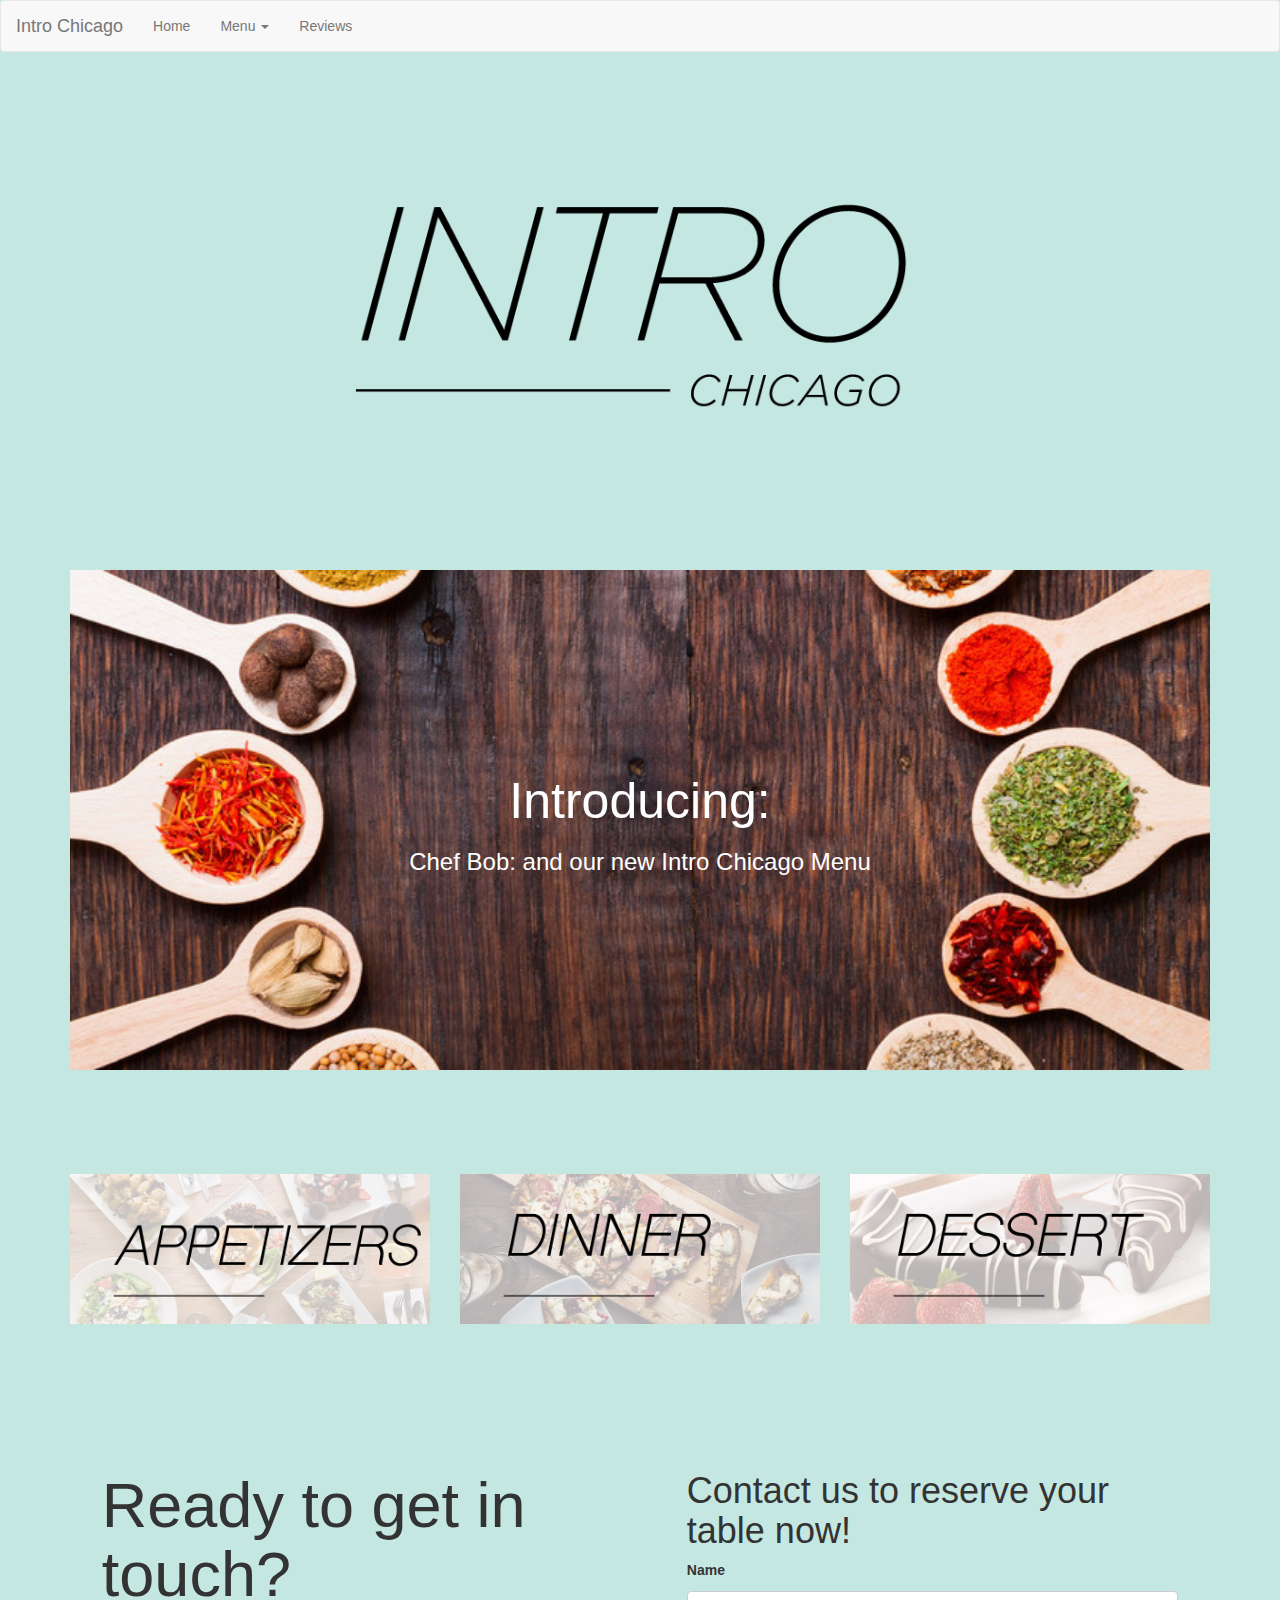
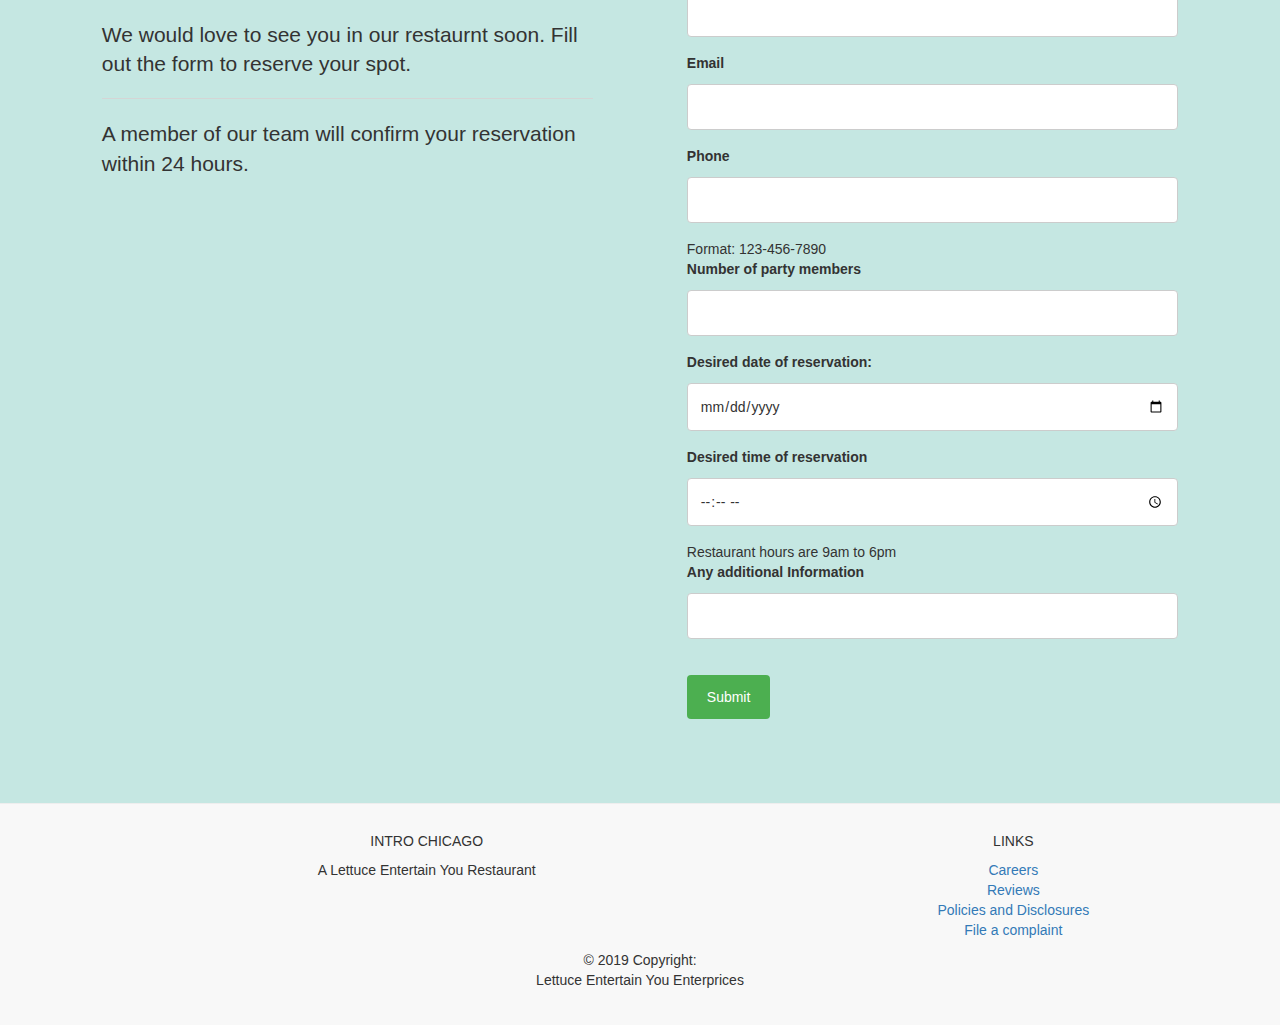
==== index.html @ 162bfca2 "image additions" ====
<!DOCTYPE html>
<html lang="en">
  <head>
      <meta charset="UTF-8">
      <meta name="viewport" content="width=device-width,initial-scale=1">
        <title>Intro To Chicago</title>
      <link rel="stylesheet" href="style.css" type="text/css">
      <!-- Latest compiled and minified CSS -->
      <link rel="stylesheet" href="https://maxcdn.bootstrapcdn.com/bootstrap/3.4.0/css/bootstrap.min.css">
      <!-- jQuery library -->
      <script src="https://ajax.googleapis.com/ajax/libs/jquery/3.3.1/jquery.min.js"></script>
      <!-- Latest compiled JavaScript -->
      <script src="https://maxcdn.bootstrapcdn.com/bootstrap/3.4.0/js/bootstrap.min.js"></script>

  </head>
  <body>
    <script> document.body.className = 'fade';
    </script>

    <nav class="navbar navbar-default">
      <div class="container-fluid">
        <div class="navbar-header">
      <a class="navbar-brand" href="index.html">Intro Chicago</a>
       </div>
       <ul class="nav navbar-nav">
         <li><a href="index.html">Home</a></li>
         <li class="dropdown">
           <a class="dropdown-toggle" data-toggle="dropdown" href="#">Menu
             <span class="caret"></span></a>
             <ul class="dropdown-menu">
               <li><a href="appetizers.html">Appitizers</a></li>
               <li><a href="dinner.html">Dinner</a></li>
               <li><a href="dessert.html">Dessert</a></li>
             </ul>
           </li>
         <li><a href="reviews.html">Reviews</a></li>
       </ul>
     </div>
   </nav>

     <div class="container">
       <div class="row">
         <div class="col-sm-2"><!--blank column--></div>
         <div class="col-sm-8">
             <img src="Intro_Chicago_Logo.png" alt="Intro Chicago Logo">
         </div>
         <div class="col-sm-2"><!--blank column--></div>
        </div>
      </div>
    </div>

    <div class="jumbotron jumbotron-fluid">
      <div class="container">
        <div class="hero-image">
          <div class="hero-text">
            <h1 style="font-size:50px">Introducing:</h1>
            <h3>Chef Bob: and our new Intro Chicago Menu</h3>
          </div>
        </div>
      </div>
    </div>

    <div class="container">
      <div class="row">
        <div class="zoom-1">
           <a href="appetizers.html">
          <div class="col-sm-4">
            <div class="hero-image-1">
            <img src="Intro_Chicago_01.png" class="img-rounded" alt="Intro Chicago Logo"></div>
            </div>
           </a>
        </div>
        <div class="zoom-2">
          <a href="dinner.html">
            <div class="col-sm-4">
              <div class="hero-image-2">
              <img src="Intro_Chicago_02.png" class="img-rounded" alt="Intro Chicago Logo"></div>
            </div>
          </a>
        </div>
        <div class="zoom-3">
          <a href="dessert.html">
            <div class="col-sm-4">
              <div class="hero-image-3">
              <img src="Intro_Chicago_03.png" class="img-rounded" alt="Intro Chicago Logo"></div>
              </div>
          </a>
        </div>
       </div>
     </div>
   </div>


<div class="container">
  <div class="row">
    <div class="col-sm-6">
  <div class="jumbotron">
    <h1 class="display-4">Ready to get in touch?</h1>
     <p class="lead">We would love to see you in our restaurnt soon. Fill out the form to reserve your spot.</p>
     <hr class="my-4">
       <p>A member of our team will confirm your reservation within 24 hours.</p>
       <p class="lead">
   </p>
 </div>
 </div>


    <div class="col-sm-6">
      <h1>Contact us to reserve your table now!</h1>
        <form action="action_page.php" onsubmit="return validateForm()" method="post" name="myForm">
          <label for="fname">Name</label>
            <input type="text" name="fname"><br>

            <label for="femail">Email</label>
            <input type="email" name="femail" id="email"><br>

            <label for="fphone">Phone</label>
            <input type="tel" id="phone" name="fphone"
            pattern="[0-9]{3}-[0-9]{3}-[0-9]{4}">
            <span class="note">Format: 123-456-7890</span><br>

            <label for="fnumber">Number of party members</label>
            <input type="number" name="fnumber"><br>

            <label for="fdate">Desired date of reservation:</label>
            <input type="date" name="fdate"><br>

            <label for="ftime">Desired time of reservation</label>
            <input type="time" id="appt" name="ftime"
            min="9:00" max="18:00"><br>
            <span class="note">Restaurant hours are 9am to 6pm</span><br>

            <label for="fmessage">Any additional Information</label>
            <input type="text" name="fmessage"><br>
            <br>
          <input type="submit" value="Submit">
        </form>
      </div>
    </div>
  </div>


    <script>
        document.addEventListener("DOMContentLoaded", function(e) {
          document.body.className = '';
        });
    </script>
    <script src="index.js"></script>

  </body>
    <footer class="page-footer font-small pt-4">
      <hr class="clearfix w-100 d-md-none pb-3">
      <div class="container-fluid text-center text-md-left">

      <!-- Grid row -->
      <div class="row">

        <div class="col-md-8 mt-md-0 mt-3">

          <!-- Content -->
          <h5 class="text-uppercase">Intro Chicago</h5>
          <p>A Lettuce Entertain You Restaurant</p>

        </div>

        <!-- Grid column -->
        <div class="col-md-3 mb-md-0 mb-3">

            <!-- Links -->
            <h5 class="text-uppercase">Links</h5>

            <ul class="list-unstyled">
              <li>
                <a href="careers.html">Careers</a>
              </li>
              <li>
                <a href="reviews.html">Reviews</a>
              </li>
              <li>
                <a href="policies.html">Policies and Disclosures</a>
              </li>
              <li>
                <a href="contact.html">File a complaint</a>
              </li>
            </ul>

          </div>

      </div>
      <!-- Grid row -->

    </div>
    <!-- Footer Links -->

    <!-- Copyright -->
    <div class="footer-copyright text-center py-3">© 2019 Copyright:
      <p>Lettuce Entertain You Enterprices</a>
    </div>
    <!-- Copyright -->
  </footer>
</html>
---- style.css ----
/* the big guys */

img {
  width: 100%;
}

body {
  background-color: #C5E7E2 !important;
  opacity: 1;
  transition: 0.9s opacity;
}

body.fade {
    opacity: 0;
    transition: none;
}


.jumbotron{
  padding: 0px !important;
  background-color: #C5E7E2 !important;
}

.container {
  margin-bottom: 5%;
  margin-top: 5%;
  border-radius: 5px;
  padding: 20px;
  border-radius: 5px;
}

div.col-sm-6 {
  padding-left: 4%;
  padding-right: 4%;
  padding-top: 2%;
}

footer {
  background-color: #f8f8f8;
  padding-bottom: 2%;
}

/* hero image stuff */

.hero-image {
  background-image: url("hero-01.jpg");
  background-color: #cccccc;
  height: 500px;
  background-position: center;
  background-repeat: no-repeat;
  background-size: cover;
  position: relative;
}

.hero-text {
  text-align: center;
  position: absolute;
  top: 50%;
  left: 50%;
  transform: translate(-50%, -50%);
  color: white;
}

.hero-image-1 {
  background-image: url("hero-03.jpg");
  background-color: #cccccc;
  height: 150px;
  background-position: center;
  background-repeat: no-repeat;
  background-size: cover;
  position: relative;
}

.hero-image-2 {
  background-image: url("hero-02.jpg");
  background-color: #cccccc;
  height: 150px;
  background-position: center;
  background-repeat: no-repeat;
  background-size: cover;
  position: relative;
}

.hero-image-3 {
  background-image: url("hero-04.jpg");
  background-color: #cccccc;
  height: 150px;
  background-position: center;
  background-repeat: no-repeat;
  background-size: cover;
  position: relative;
}

/* contact form + banner */

.container:last-of-type {
  margin-bottom: 5%;
  margin-top: 5%;
  border-radius: 5px;
}

/* contact form */

input[type=text], select, textarea {
  width: 100%; /* Full width */
  padding: 12px; /* Some padding */
  border: 1px solid #ccc; /* Gray border */
  border-radius: 4px; /* Rounded borders */
  box-sizing: border-box; /* Make sure that padding and width stays in place */
  margin-top: 6px; /* Add a top margin */
  margin-bottom: 16px; /* Bottom margin */
  resize: vertical /* Allow the user to vertically resize the textarea (not horizontally) */
}

input[type=tel], select, textarea {
  width: 100%; /* Full width */
  padding: 12px; /* Some padding */
  border: 1px solid #ccc; /* Gray border */
  border-radius: 4px; /* Rounded borders */
  box-sizing: border-box; /* Make sure that padding and width stays in place */
  margin-top: 6px; /* Add a top margin */
  margin-bottom: 16px; /* Bottom margin */
  resize: vertical /* Allow the user to vertically resize the textarea (not horizontally) */
}

input[type=email], select, textarea {
  width: 100%; /* Full width */
  padding: 12px; /* Some padding */
  border: 1px solid #ccc; /* Gray border */
  border-radius: 4px; /* Rounded borders */
  box-sizing: border-box; /* Make sure that padding and width stays in place */
  margin-top: 6px; /* Add a top margin */
  margin-bottom: 16px; /* Bottom margin */
  resize: vertical /* Allow the user to vertically resize the textarea (not horizontally) */
}

input[type=date], select, textarea {
  width: 100%; /* Full width */
  padding: 12px; /* Some padding */
  border: 1px solid #ccc; /* Gray border */
  border-radius: 4px; /* Rounded borders */
  box-sizing: border-box; /* Make sure that padding and width stays in place */
  margin-top: 6px; /* Add a top margin */
  margin-bottom: 16px; /* Bottom margin */
  resize: vertical /* Allow the user to vertically resize the textarea (not horizontally) */
}

input[type=number], select, textarea {
  width: 100%; /* Full width */
  padding: 12px; /* Some padding */
  border: 1px solid #ccc; /* Gray border */
  border-radius: 4px; /* Rounded borders */
  box-sizing: border-box; /* Make sure that padding and width stays in place */
  margin-top: 6px; /* Add a top margin */
  margin-bottom: 16px; /* Bottom margin */
  resize: vertical /* Allow the user to vertically resize the textarea (not horizontally) */
}

input[type=time], select, textarea {
  width: 100%; /* Full width */
  padding: 12px; /* Some padding */
  border: 1px solid #ccc; /* Gray border */
  border-radius: 4px; /* Rounded borders */
  box-sizing: border-box; /* Make sure that padding and width stays in place */
  margin-top: 6px; /* Add a top margin */
  margin-bottom: 16px; /* Bottom margin */
  resize: vertical /* Allow the user to vertically resize the textarea (not horizontally) */
}

input[type=submit]:hover {
  background-color: #45a049;
}

input[type=submit] {
  background-color: #4CAF50;
  color: white;
  padding: 12px 20px;
  border: none;
  border-radius: 4px;
  cursor: pointer;
}

/* page "when you enter" transitions */

.zoom-1{
  transition: transform .2s;
}

.zoom-2{
  transition: transform .2s;
}

.zoom-3{
  transition: transform .2s;
}

.zoom-1:hover {
  transform: scale(1.1); /* (110% zoom scale currently) */
}

.zoom-2:hover {
  transform: scale(1.1);
}

.zoom-3:hover {
  transform: scale(1.1);
}

/* responsiveness */

@media only screen and (max-width: 600px) {

  .zoom-1{
    padding: 5%;
  }

  .zoom-2{
    padding: 5%;
  }

  .zoom-3{
    padding: 5%;
  }

  .hero-image {
    background-image: url("hero-01.jpg");
    background-color: #cccccc;
    height: 250px;
    background-position: center;
    background-repeat: no-repeat;
    background-size: cover;
    position: relative;
  }

}
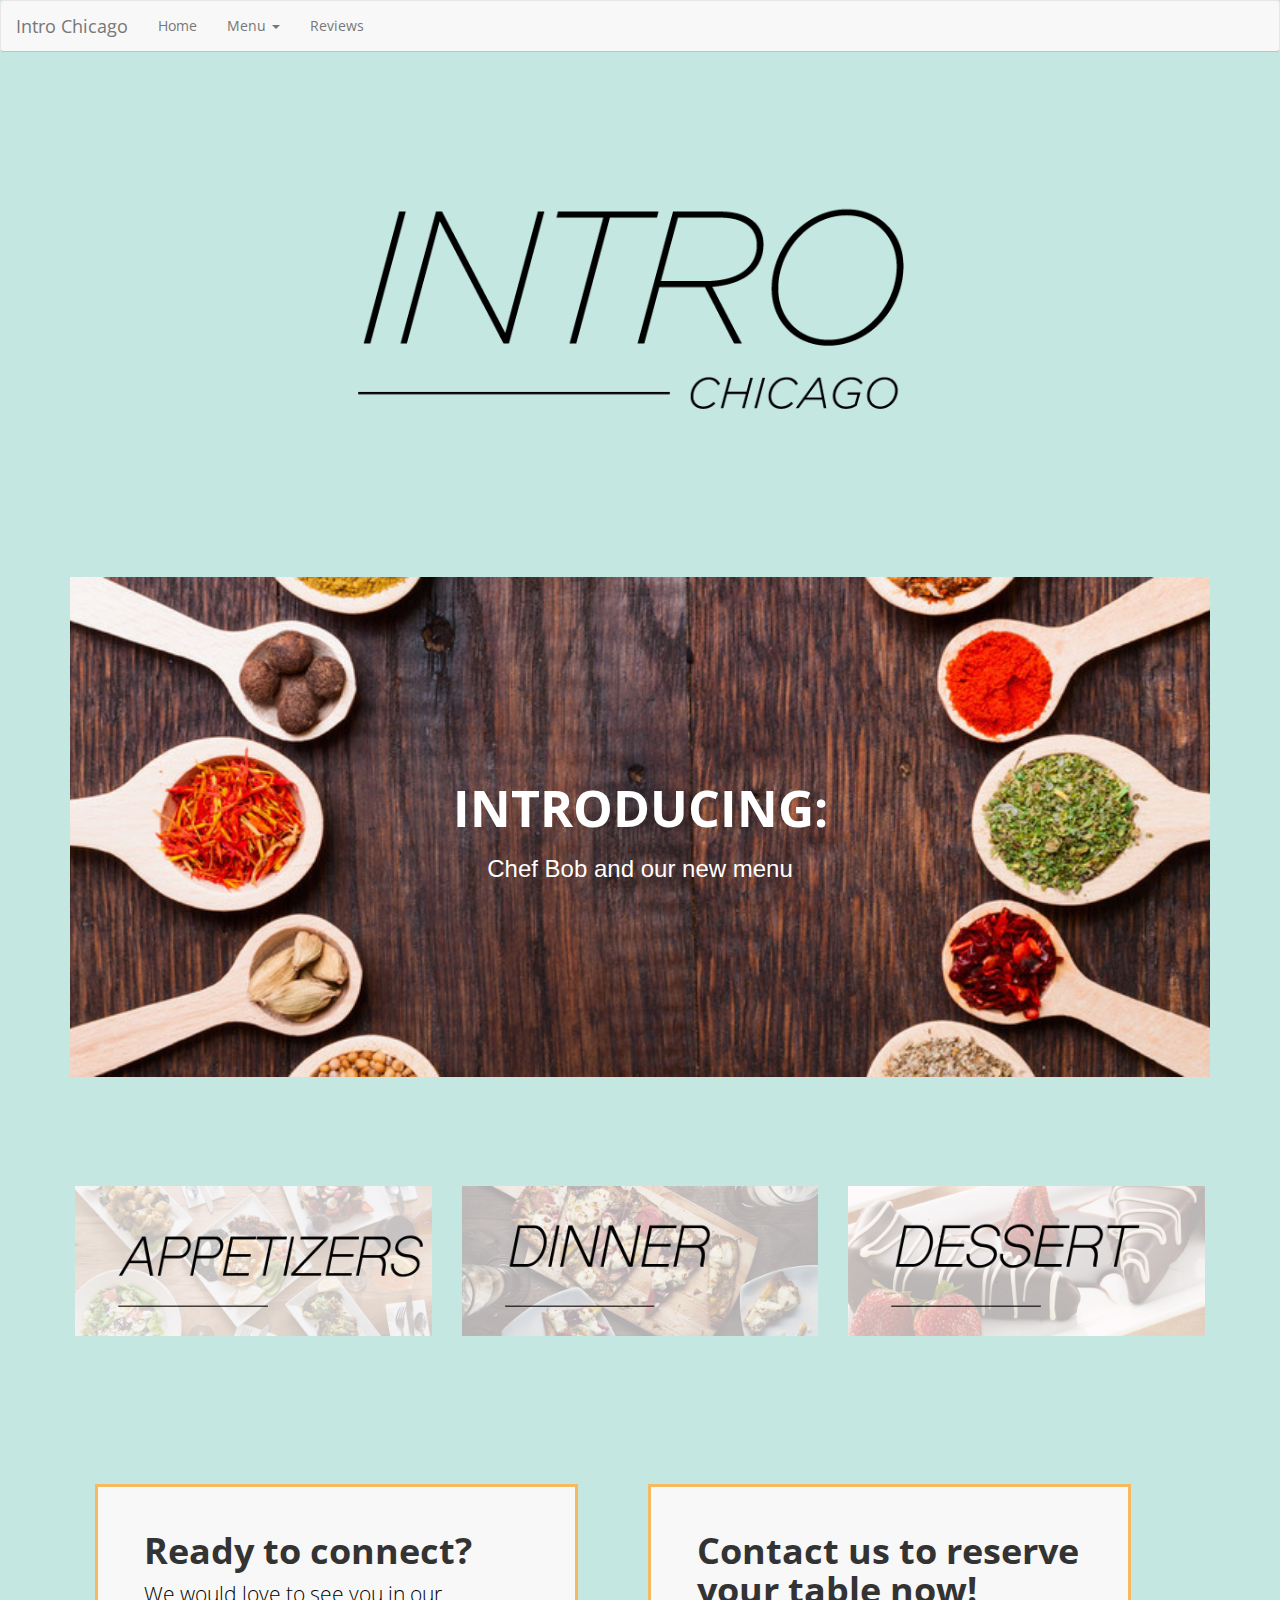
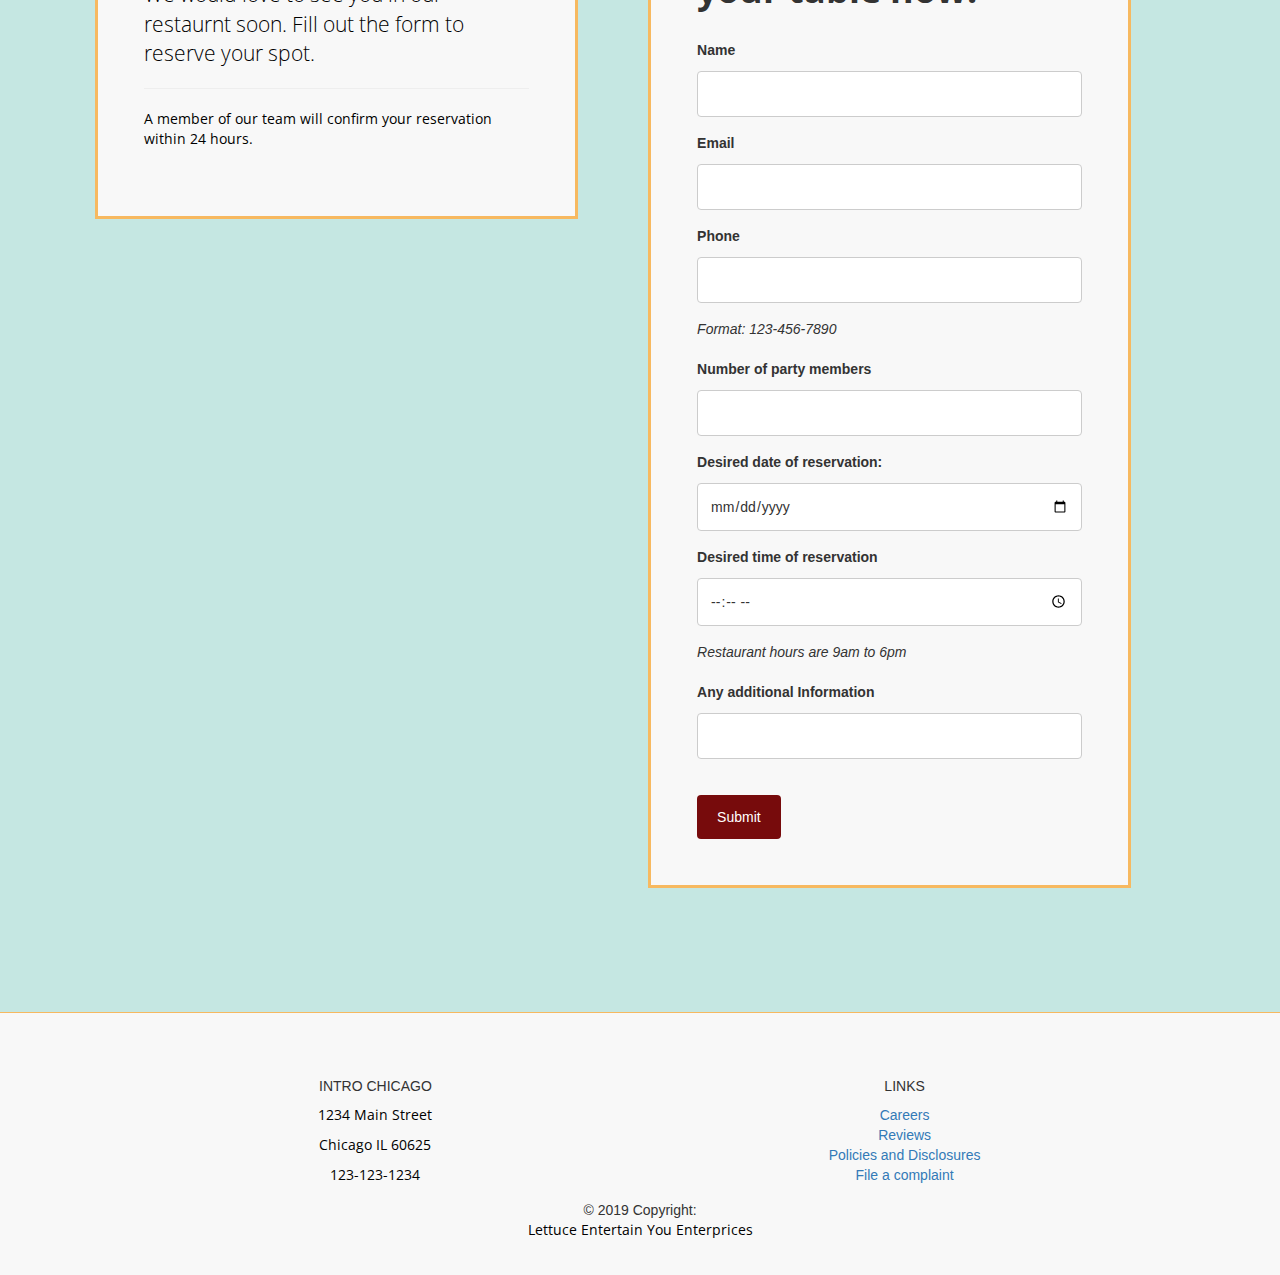
==== commit 28ce7ec4: "home page cosmetic updates complete" ====
--- a/index.html
+++ b/index.html
@@ -11,7 +11,7 @@
       <script src="https://ajax.googleapis.com/ajax/libs/jquery/3.3.1/jquery.min.js"></script>
       <!-- Latest compiled JavaScript -->
       <script src="https://maxcdn.bootstrapcdn.com/bootstrap/3.4.0/js/bootstrap.min.js"></script>
-
+      <link href="https://fonts.googleapis.com/css?family=Open+Sans:300,400,700" rel="stylesheet">
   </head>
   <body>
     <script> document.body.className = 'fade';
@@ -28,7 +28,7 @@
            <a class="dropdown-toggle" data-toggle="dropdown" href="#">Menu
              <span class="caret"></span></a>
              <ul class="dropdown-menu">
-               <li><a href="appetizers.html">Appitizers</a></li>
+               <li><a href="appetizers.html">Appetizers</a></li>
                <li><a href="dinner.html">Dinner</a></li>
                <li><a href="dessert.html">Dessert</a></li>
              </ul>
@@ -53,8 +53,8 @@
       <div class="container">
         <div class="hero-image">
           <div class="hero-text">
-            <h1 style="font-size:50px">Introducing:</h1>
-            <h3>Chef Bob: and our new Intro Chicago Menu</h3>
+            <h1 style="font-size:50px">INTRODUCING:</h1>
+            <h3>Chef Bob and our new menu</h3>
           </div>
         </div>
       </div>
@@ -92,21 +92,19 @@
 
 
 <div class="container">
-  <div class="row">
-    <div class="col-sm-6">
-  <div class="jumbotron">
-    <h1 class="display-4">Ready to get in touch?</h1>
-     <p class="lead">We would love to see you in our restaurnt soon. Fill out the form to reserve your spot.</p>
-     <hr class="my-4">
+  <div class="row" id="contact">
+    <div class="col-sm-5">
+        <h1 class="display-4">Ready to connect?</h1>
+        <p class="lead">We would love to see you in our restaurnt soon. Fill out the form to reserve your spot.</p>
+        <hr class="my-4">
        <p>A member of our team will confirm your reservation within 24 hours.</p>
        <p class="lead">
    </p>
  </div>
- </div>
 
-
-    <div class="col-sm-6">
+    <div class="col-sm-5">
       <h1>Contact us to reserve your table now!</h1>
+      <br>
         <form action="action_page.php" onsubmit="return validateForm()" method="post" name="myForm">
           <label for="fname">Name</label>
             <input type="text" name="fname"><br>
@@ -118,7 +116,7 @@
             <input type="tel" id="phone" name="fphone"
             pattern="[0-9]{3}-[0-9]{3}-[0-9]{4}">
             <span class="note">Format: 123-456-7890</span><br>
-
+            <br>
             <label for="fnumber">Number of party members</label>
             <input type="number" name="fnumber"><br>
 
@@ -129,7 +127,7 @@
             <input type="time" id="appt" name="ftime"
             min="9:00" max="18:00"><br>
             <span class="note">Restaurant hours are 9am to 6pm</span><br>
-
+            <br>
             <label for="fmessage">Any additional Information</label>
             <input type="text" name="fmessage"><br>
             <br>
@@ -149,24 +147,21 @@
 
   </body>
     <footer class="page-footer font-small pt-4">
-      <hr class="clearfix w-100 d-md-none pb-3">
       <div class="container-fluid text-center text-md-left">
 
-      <!-- Grid row -->
       <div class="row">
 
-        <div class="col-md-8 mt-md-0 mt-3">
+        <div class="col-md-7 mt-md-0 mt-3">
 
-          <!-- Content -->
           <h5 class="text-uppercase">Intro Chicago</h5>
-          <p>A Lettuce Entertain You Restaurant</p>
+          <p>1234 Main Street</p>
+          <p>Chicago IL 60625</p>
+          <p>123-123-1234</p>
 
         </div>
 
-        <!-- Grid column -->
         <div class="col-md-3 mb-md-0 mb-3">
 
-            <!-- Links -->
             <h5 class="text-uppercase">Links</h5>
 
             <ul class="list-unstyled">
@@ -187,15 +182,12 @@
           </div>
 
       </div>
-      <!-- Grid row -->
 
     </div>
-    <!-- Footer Links -->
 
-    <!-- Copyright -->
     <div class="footer-copyright text-center py-3">© 2019 Copyright:
       <p>Lettuce Entertain You Enterprices</a>
     </div>
-    <!-- Copyright -->
+
   </footer>
 </html>
--- a/style.css
+++ b/style.css
@@ -14,7 +14,6 @@
     opacity: 0;
     transition: none;
 }
-
 
 .jumbotron{
   padding: 0px !important;
@@ -29,15 +28,50 @@
   border-radius: 5px;
 }
 
-div.col-sm-6 {
+div.col-sm-5{
   padding-left: 4%;
   padding-right: 4%;
   padding-top: 2%;
+  padding-bottom: 4%;
+  background-color: #f8f8f8;
+  border-style: solid;
+  border-color: #f7b960;
+  margin: 3%;
+}
+
+.row {
+  padding: 5px;
 }
 
 footer {
   background-color: #f8f8f8;
+  padding-top: 4%;
   padding-bottom: 2%;
+  border-top: 1px solid #f7b960 !important;
+}
+
+span {
+  font-style: italic;
+}
+
+nav {
+  border-bottom: 1px solid #f7b960 !important;
+  font-family: 'Open Sans', sans-serif;
+}
+
+p {
+  font-family: 'Open Sans', sans-serif;
+  color: black;
+}
+
+h1.display-4{
+  font-family: 'Open Sans', sans-serif;
+  font-weight: 700;
+}
+
+h1{
+  font-family: 'Open Sans', sans-serif !important;
+  font-weight: 700 !important;
 }
 
 /* hero image stuff */
@@ -91,14 +125,6 @@
   position: relative;
 }
 
-/* contact form + banner */
-
-.container:last-of-type {
-  margin-bottom: 5%;
-  margin-top: 5%;
-  border-radius: 5px;
-}
-
 /* contact form */
 
 input[type=text], select, textarea {
@@ -168,11 +194,11 @@
 }
 
 input[type=submit]:hover {
-  background-color: #45a049;
+  background-color: #454c11;
 }
 
 input[type=submit] {
-  background-color: #4CAF50;
+  background-color: #770b0c;
   color: white;
   padding: 12px 20px;
   border: none;
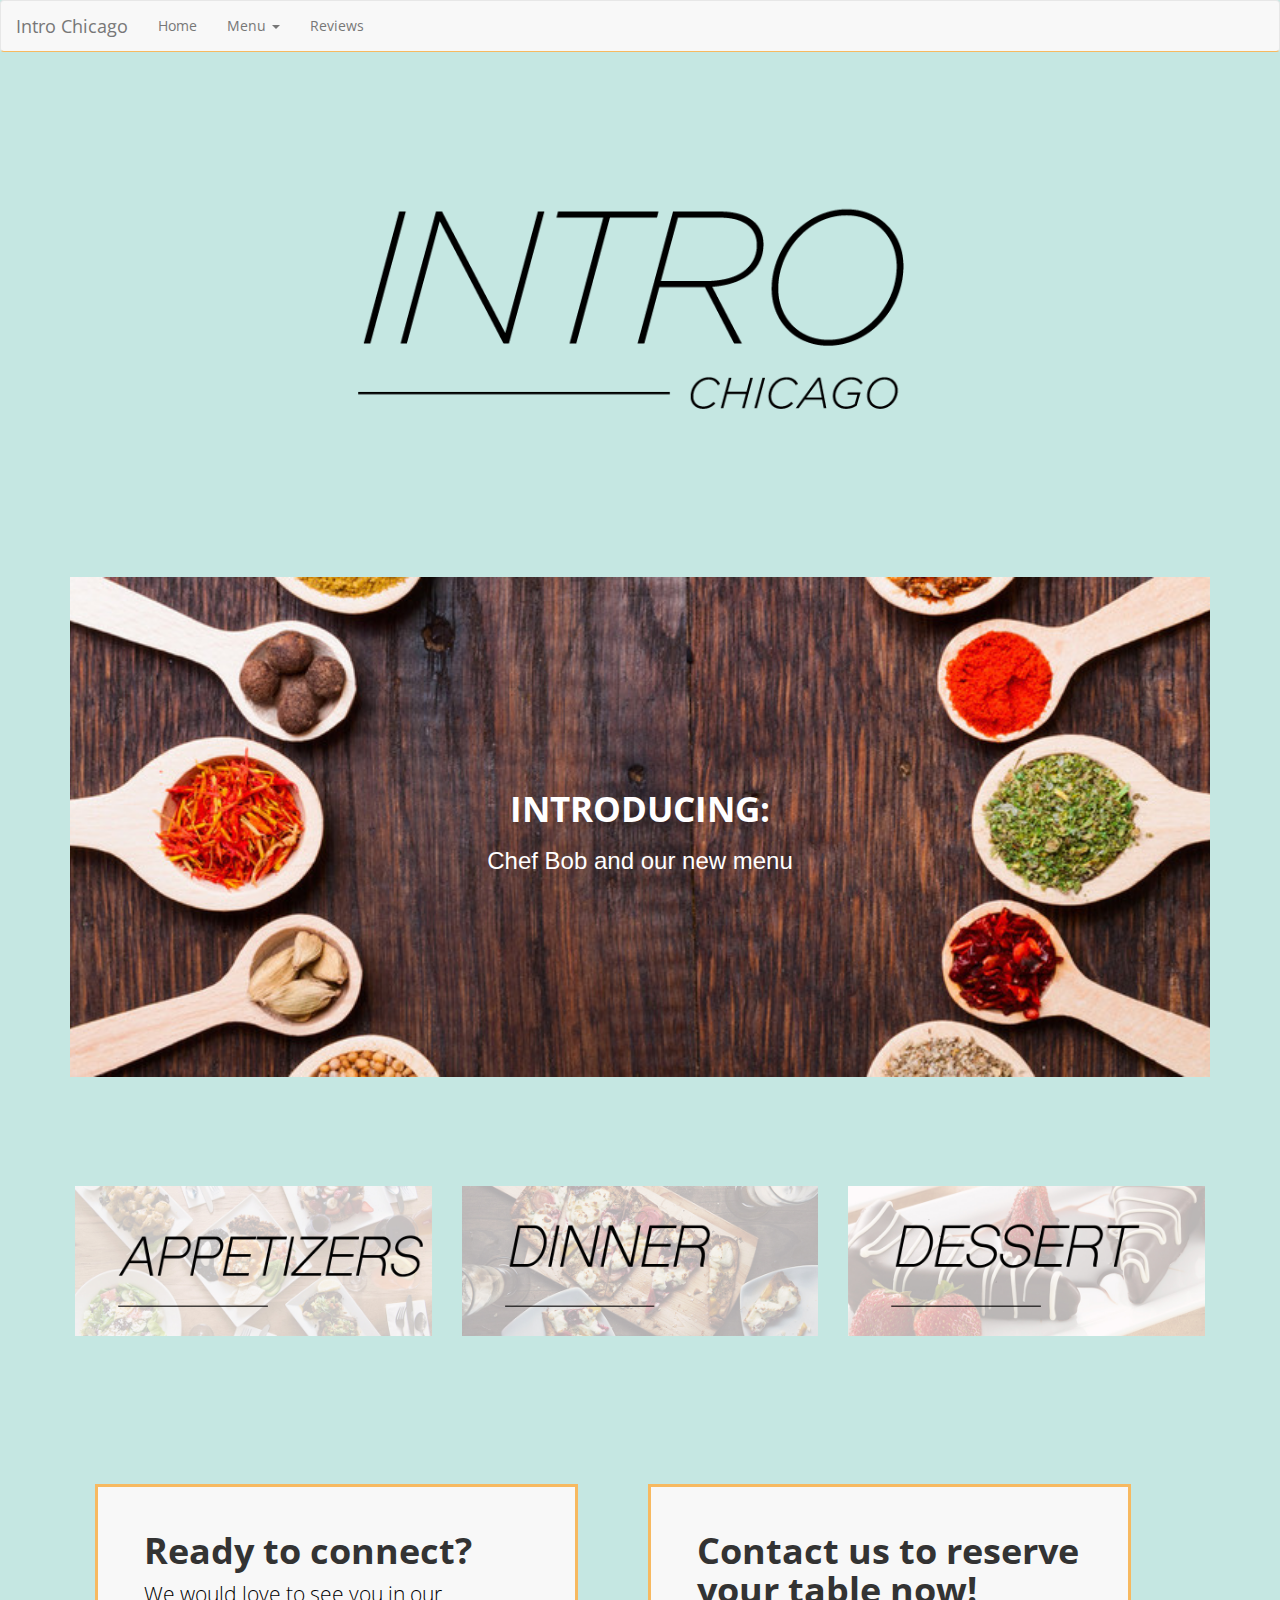
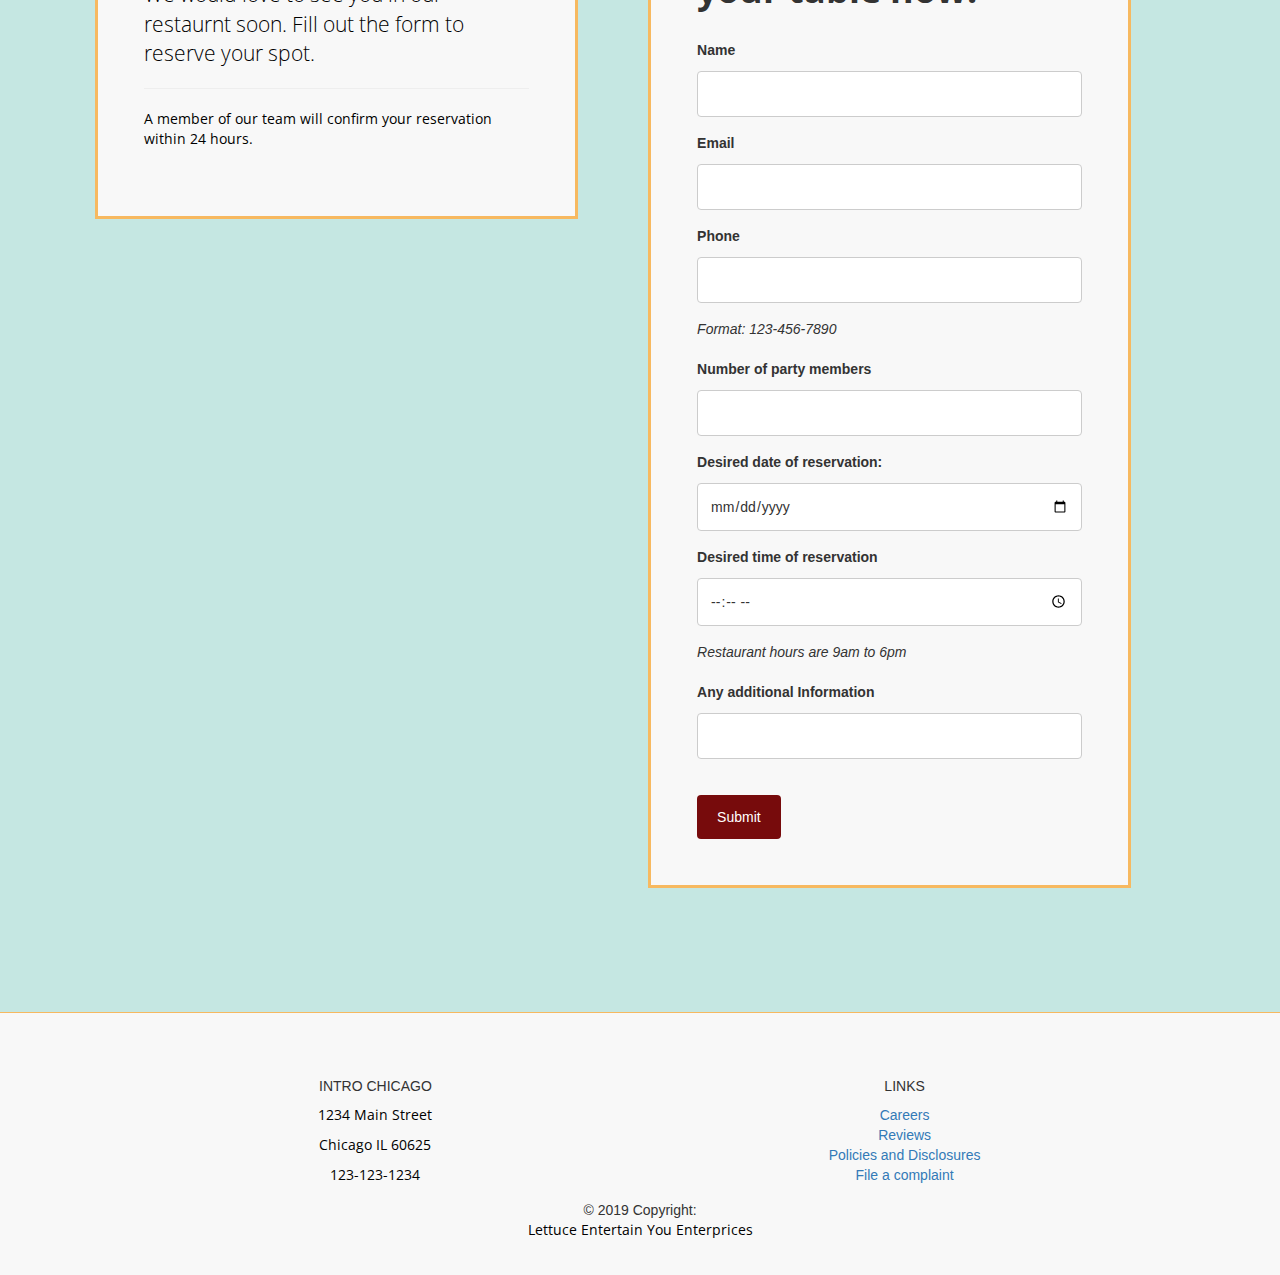
==== commit c287285a: "accessability features" ====
--- a/index.html
+++ b/index.html
@@ -12,28 +12,29 @@
       <!-- Latest compiled JavaScript -->
       <script src="https://maxcdn.bootstrapcdn.com/bootstrap/3.4.0/js/bootstrap.min.js"></script>
       <link href="https://fonts.googleapis.com/css?family=Open+Sans:300,400,700" rel="stylesheet">
-  </head>
-  <body>
+      </head>
+    <body>
     <script> document.body.className = 'fade';
     </script>
 
     <nav class="navbar navbar-default">
       <div class="container-fluid">
         <div class="navbar-header">
-      <a class="navbar-brand" href="index.html">Intro Chicago</a>
+      <a class="navbar-brand" href="index.html" tabindex="1">Intro Chicago</a>
        </div>
        <ul class="nav navbar-nav">
-         <li><a href="index.html">Home</a></li>
+         <a href="#content" class="skip" tabindex="2">Skip to contact form</a>
+         <li><a href="index.html" tabindex="3">Home</a></li>
          <li class="dropdown">
-           <a class="dropdown-toggle" data-toggle="dropdown" href="#">Menu
+           <a class="dropdown-toggle" data-toggle="dropdown" href="#" tabindex="4">Menu
              <span class="caret"></span></a>
              <ul class="dropdown-menu">
-               <li><a href="appetizers.html">Appetizers</a></li>
-               <li><a href="dinner.html">Dinner</a></li>
-               <li><a href="dessert.html">Dessert</a></li>
+               <li><a href="appetizers.html" tabindex="5">Appetizers</a></li>
+               <li><a href="dinner.html" tabindex="6">Dinner</a></li>
+               <li><a href="dessert.html" tabindex="7">Dessert</a></li>
              </ul>
            </li>
-         <li><a href="reviews.html">Reviews</a></li>
+         <li><a href="reviews.html" tabindex="8">Reviews</a></li>
        </ul>
      </div>
    </nav>
@@ -53,19 +54,20 @@
       <div class="container">
         <div class="hero-image">
           <div class="hero-text">
-            <h1 style="font-size:50px">INTRODUCING:</h1>
+            <h1 style="font-size:35px">INTRODUCING:</h1>
             <h3>Chef Bob and our new menu</h3>
           </div>
         </div>
       </div>
     </div>
 
+    <div id="content">
     <div class="container">
       <div class="row">
         <div class="zoom-1">
            <a href="appetizers.html">
           <div class="col-sm-4">
-            <div class="hero-image-1">
+            <div class="hero-image-1" tabindex="9">
             <img src="Intro_Chicago_01.png" class="img-rounded" alt="Intro Chicago Logo"></div>
             </div>
            </a>
@@ -73,7 +75,7 @@
         <div class="zoom-2">
           <a href="dinner.html">
             <div class="col-sm-4">
-              <div class="hero-image-2">
+              <div class="hero-image-2" tabindex="10">
               <img src="Intro_Chicago_02.png" class="img-rounded" alt="Intro Chicago Logo"></div>
             </div>
           </a>
@@ -81,7 +83,7 @@
         <div class="zoom-3">
           <a href="dessert.html">
             <div class="col-sm-4">
-              <div class="hero-image-3">
+              <div class="hero-image-3" tabindex="11">
               <img src="Intro_Chicago_03.png" class="img-rounded" alt="Intro Chicago Logo"></div>
               </div>
           </a>
@@ -135,6 +137,7 @@
         </form>
       </div>
     </div>
+  </div>
   </div>
 
 
--- a/style.css
+++ b/style.css
@@ -232,6 +232,29 @@
   transform: scale(1.1);
 }
 
+
+/*skip to content feature */
+
+.skip {
+  position: absolute;
+  top: -1000px;
+  left: -1000px;
+  height: 1px;
+  width: 1px;
+  text-align: left;
+  overflow: hidden;
+}
+
+a.skip:active,
+a.skip:focus,
+a.skip:hover {
+  left: 0;
+  top: 0;
+  width: auto;
+  height: auto;
+  overflow: visible;
+}
+
 /* responsiveness */
 
 @media only screen and (max-width: 600px) {
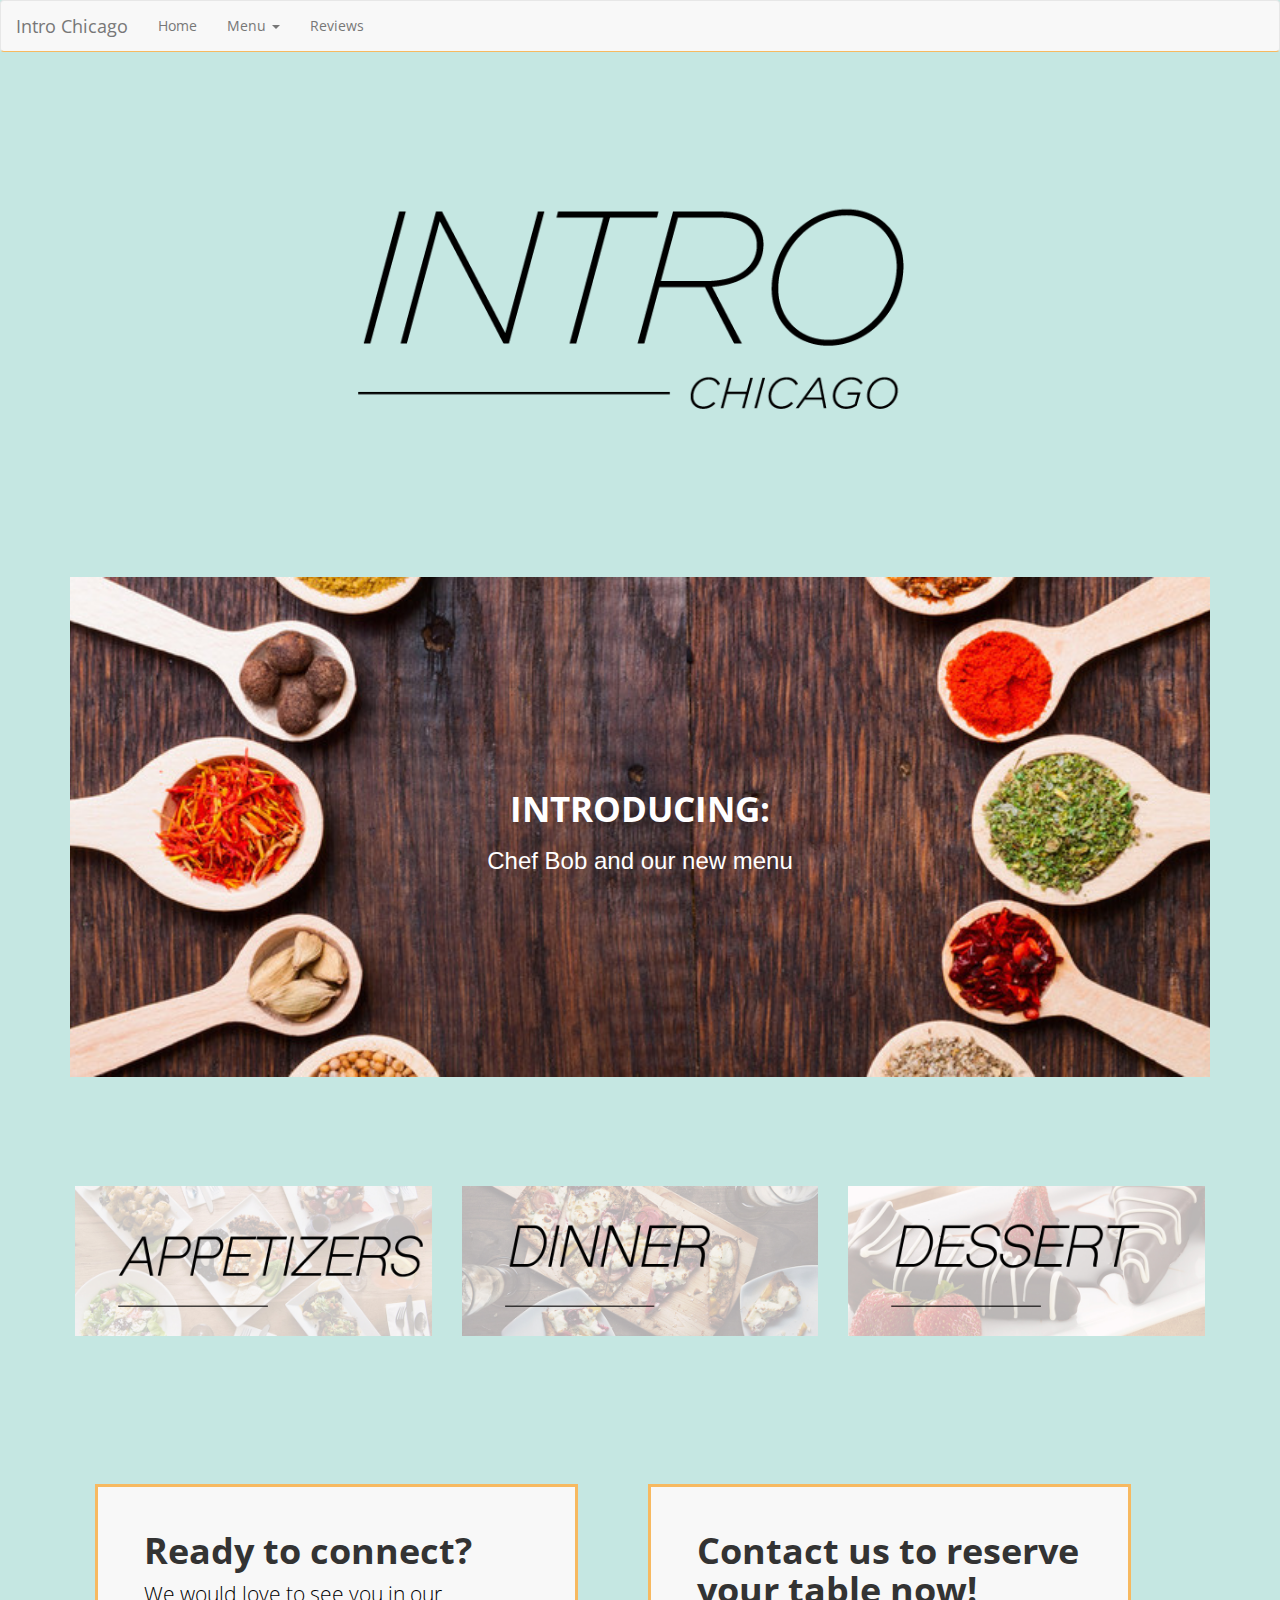
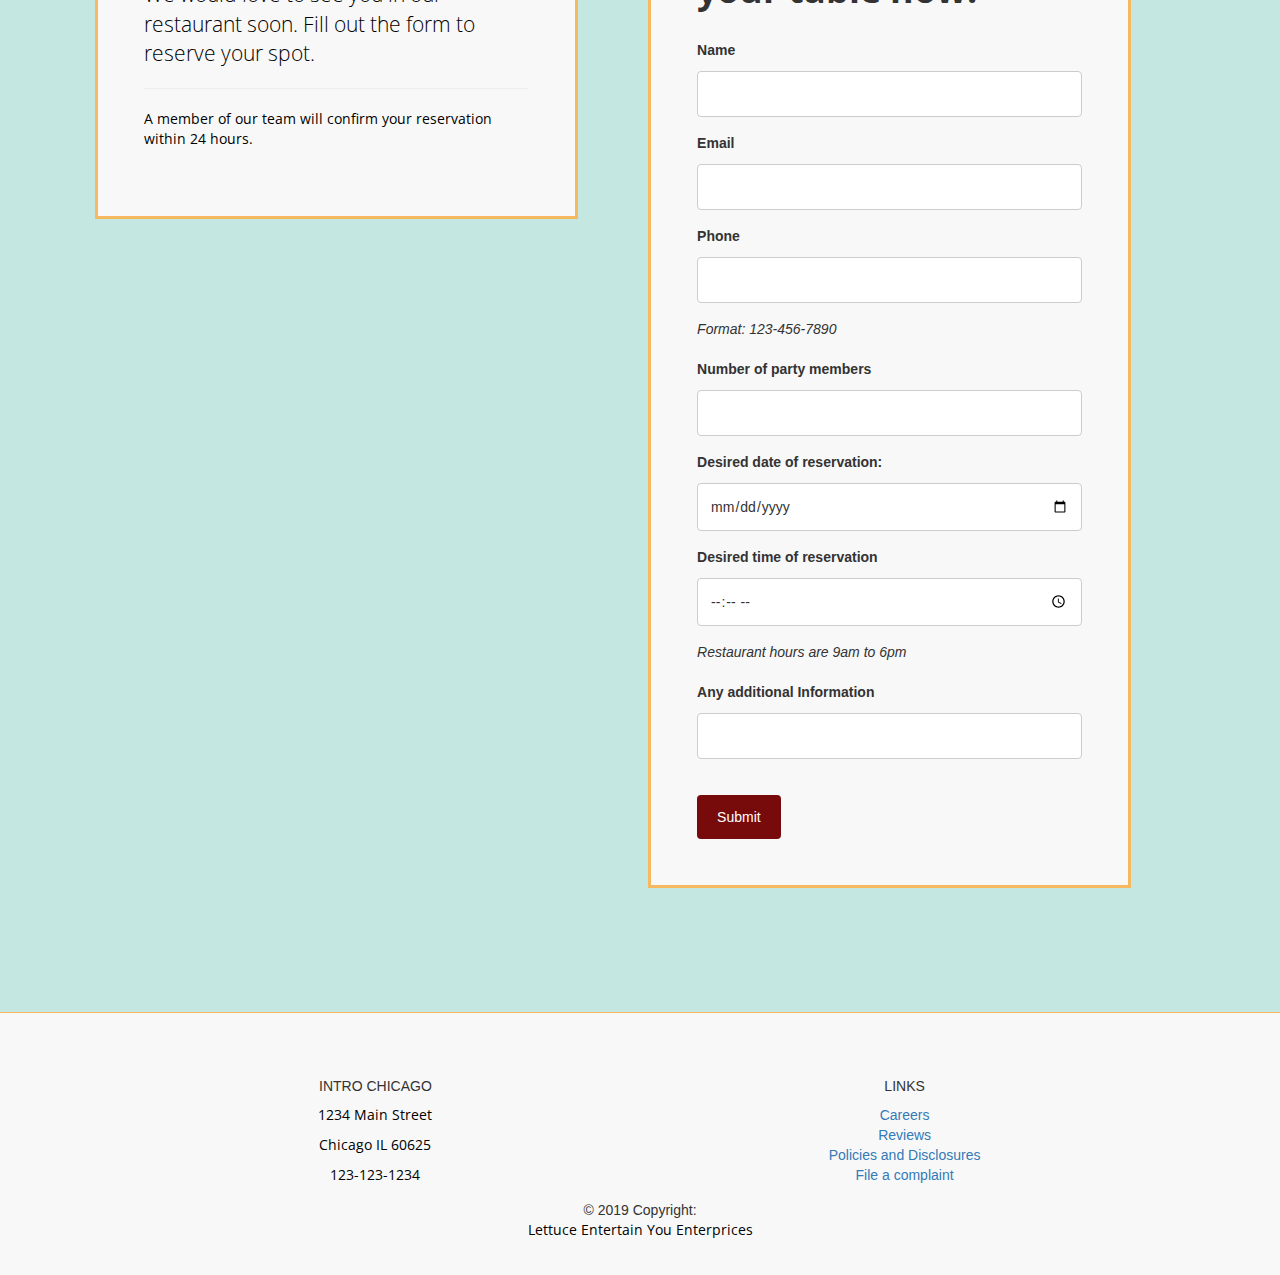
==== commit 8a0e3a61: "copy check and mobile fix" ====
--- a/index.html
+++ b/index.html
@@ -97,7 +97,7 @@
   <div class="row" id="contact">
     <div class="col-sm-5">
         <h1 class="display-4">Ready to connect?</h1>
-        <p class="lead">We would love to see you in our restaurnt soon. Fill out the form to reserve your spot.</p>
+        <p class="lead">We would love to see you in our restaurant soon. Fill out the form to reserve your spot.</p>
         <hr class="my-4">
        <p>A member of our team will confirm your reservation within 24 hours.</p>
        <p class="lead">
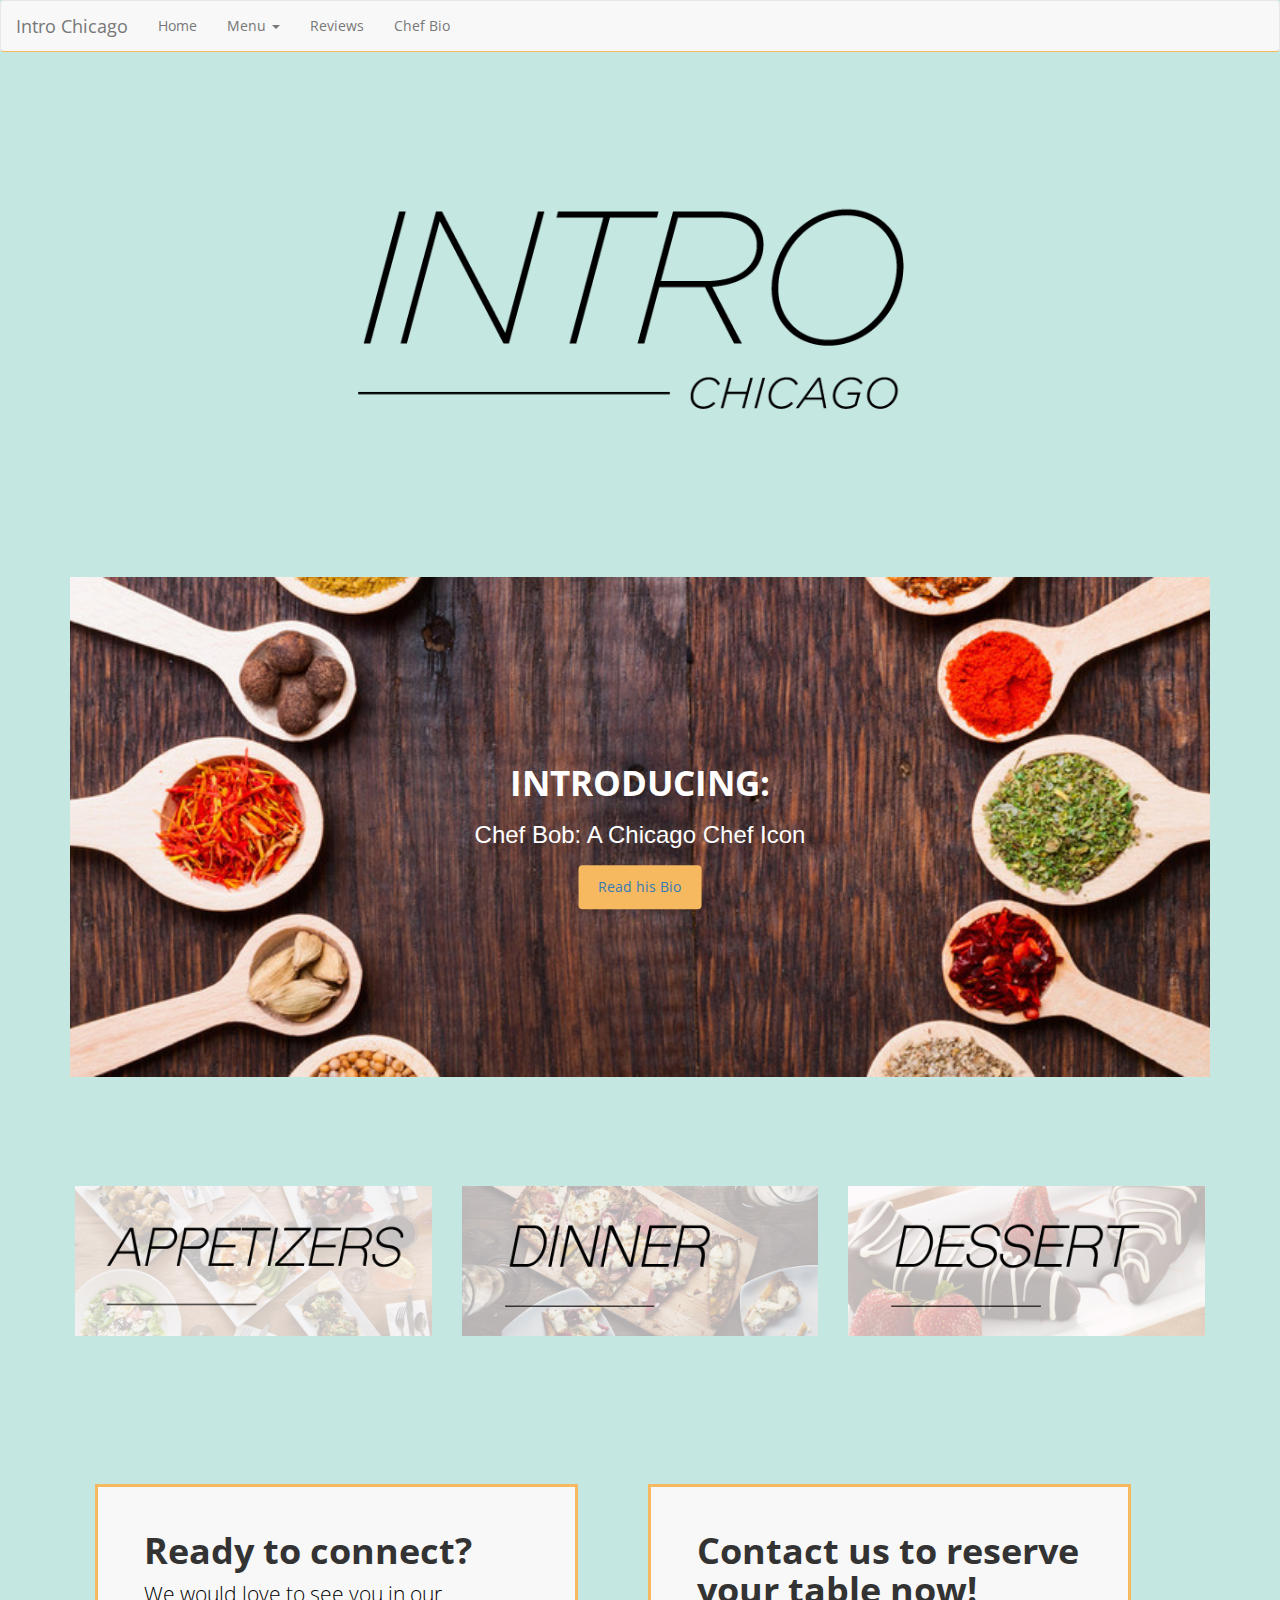
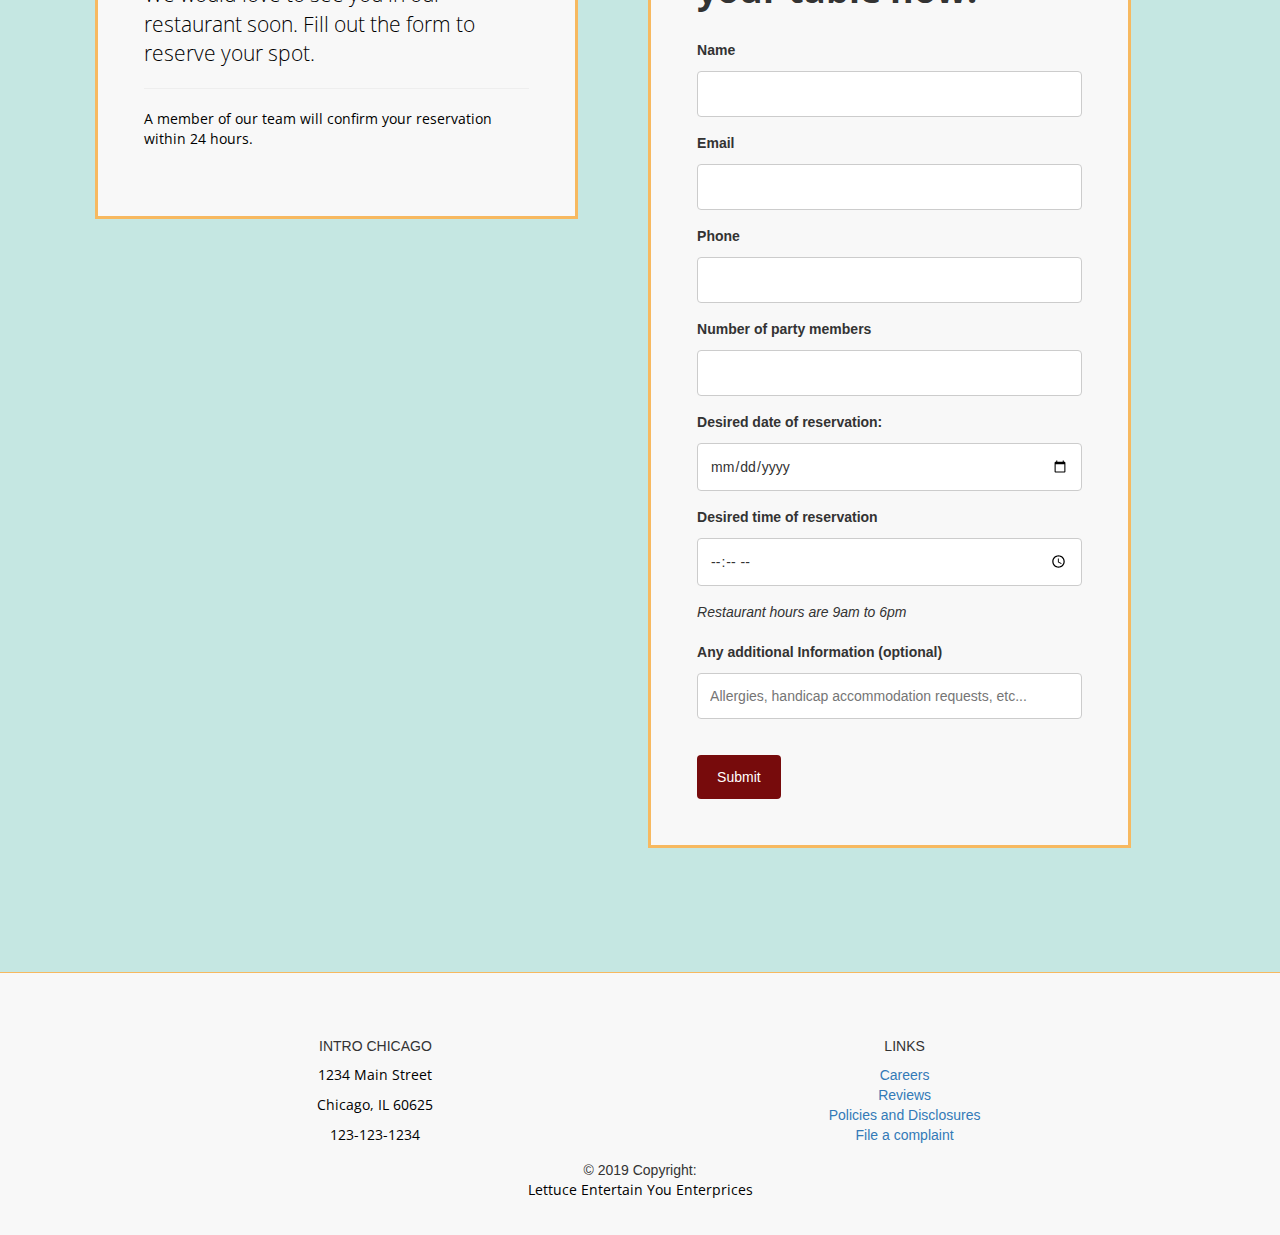
==== commit 2bdd5c89: "button add" ====
--- a/index.html
+++ b/index.html
@@ -3,7 +3,7 @@
   <head>
       <meta charset="UTF-8">
       <meta name="viewport" content="width=device-width,initial-scale=1">
-        <title>Intro To Chicago</title>
+        <title>Intro Chicago</title>
       <link rel="stylesheet" href="style.css" type="text/css">
       <!-- Latest compiled and minified CSS -->
       <link rel="stylesheet" href="https://maxcdn.bootstrapcdn.com/bootstrap/3.4.0/css/bootstrap.min.css">
@@ -12,6 +12,7 @@
       <!-- Latest compiled JavaScript -->
       <script src="https://maxcdn.bootstrapcdn.com/bootstrap/3.4.0/js/bootstrap.min.js"></script>
       <link href="https://fonts.googleapis.com/css?family=Open+Sans:300,400,700" rel="stylesheet">
+      <link rel="shortcut icon" type="image/png" href="fav.png"/>
       </head>
     <body>
     <script> document.body.className = 'fade';
@@ -35,6 +36,7 @@
              </ul>
            </li>
          <li><a href="reviews.html" tabindex="8">Reviews</a></li>
+         <li><a href="bio.html" tabindex="9">Chef Bio</a></li>
        </ul>
      </div>
    </nav>
@@ -55,7 +57,8 @@
         <div class="hero-image">
           <div class="hero-text">
             <h1 style="font-size:35px">INTRODUCING:</h1>
-            <h3>Chef Bob and our new menu</h3>
+            <h3>Chef Bob: A Chicago Chef Icon</h3>
+            <button><a href="bio.html" tabindex="10">Read his Bio</a></button>
           </div>
         </div>
       </div>
@@ -67,24 +70,24 @@
         <div class="zoom-1">
            <a href="appetizers.html">
           <div class="col-sm-4">
-            <div class="hero-image-1" tabindex="9">
-            <img src="Intro_Chicago_01.png" class="img-rounded" alt="Intro Chicago Logo"></div>
+            <div class="hero-image-1" tabindex="11">
+            <img src="Intro_Chicago_01.png" class="img-rounded" alt="link to appetizer menu"></div>
             </div>
            </a>
         </div>
         <div class="zoom-2">
           <a href="dinner.html">
             <div class="col-sm-4">
-              <div class="hero-image-2" tabindex="10">
-              <img src="Intro_Chicago_02.png" class="img-rounded" alt="Intro Chicago Logo"></div>
+              <div class="hero-image-2" tabindex="12">
+              <img src="Intro_Chicago_02.png" class="img-rounded" alt="link to dinner menu"></div>
             </div>
           </a>
         </div>
         <div class="zoom-3">
           <a href="dessert.html">
             <div class="col-sm-4">
-              <div class="hero-image-3" tabindex="11">
-              <img src="Intro_Chicago_03.png" class="img-rounded" alt="Intro Chicago Logo"></div>
+              <div class="hero-image-3" tabindex="13">
+              <img src="Intro_Chicago_03.png" class="img-rounded" alt="link to dessert menu"></div>
               </div>
           </a>
         </div>
@@ -115,9 +118,7 @@
             <input type="email" name="femail" id="email"><br>
 
             <label for="fphone">Phone</label>
-            <input type="tel" id="phone" name="fphone"
-            pattern="[0-9]{3}-[0-9]{3}-[0-9]{4}">
-            <span class="note">Format: 123-456-7890</span><br>
+            <input type="number" min="1000000000" max="10000000000" id="phone" name="fphone">
             <br>
             <label for="fnumber">Number of party members</label>
             <input type="number" name="fnumber"><br>
@@ -130,8 +131,8 @@
             min="9:00" max="18:00"><br>
             <span class="note">Restaurant hours are 9am to 6pm</span><br>
             <br>
-            <label for="fmessage">Any additional Information</label>
-            <input type="text" name="fmessage"><br>
+            <label for="fmessage">Any additional Information (optional)</label>
+            <input type="text" name="fmessage" placeholder="Allergies, handicap accommodation requests, etc..."><br>
             <br>
           <input type="submit" value="Submit">
         </form>
@@ -158,7 +159,7 @@
 
           <h5 class="text-uppercase">Intro Chicago</h5>
           <p>1234 Main Street</p>
-          <p>Chicago IL 60625</p>
+          <p>Chicago, IL 60625</p>
           <p>123-123-1234</p>
 
         </div>
--- a/style.css
+++ b/style.css
@@ -74,6 +74,17 @@
   font-weight: 700 !important;
 }
 
+button {
+  background-color: #f7b960;
+  color: black !important;
+  padding: 12px 20px;
+  border: none;
+  border-radius: 4px;
+  cursor: pointer;
+  margin-top: 2% !important;
+  font-family: 'Open Sans', sans-serif !important;
+}
+
 /* hero image stuff */
 
 .hero-image {
